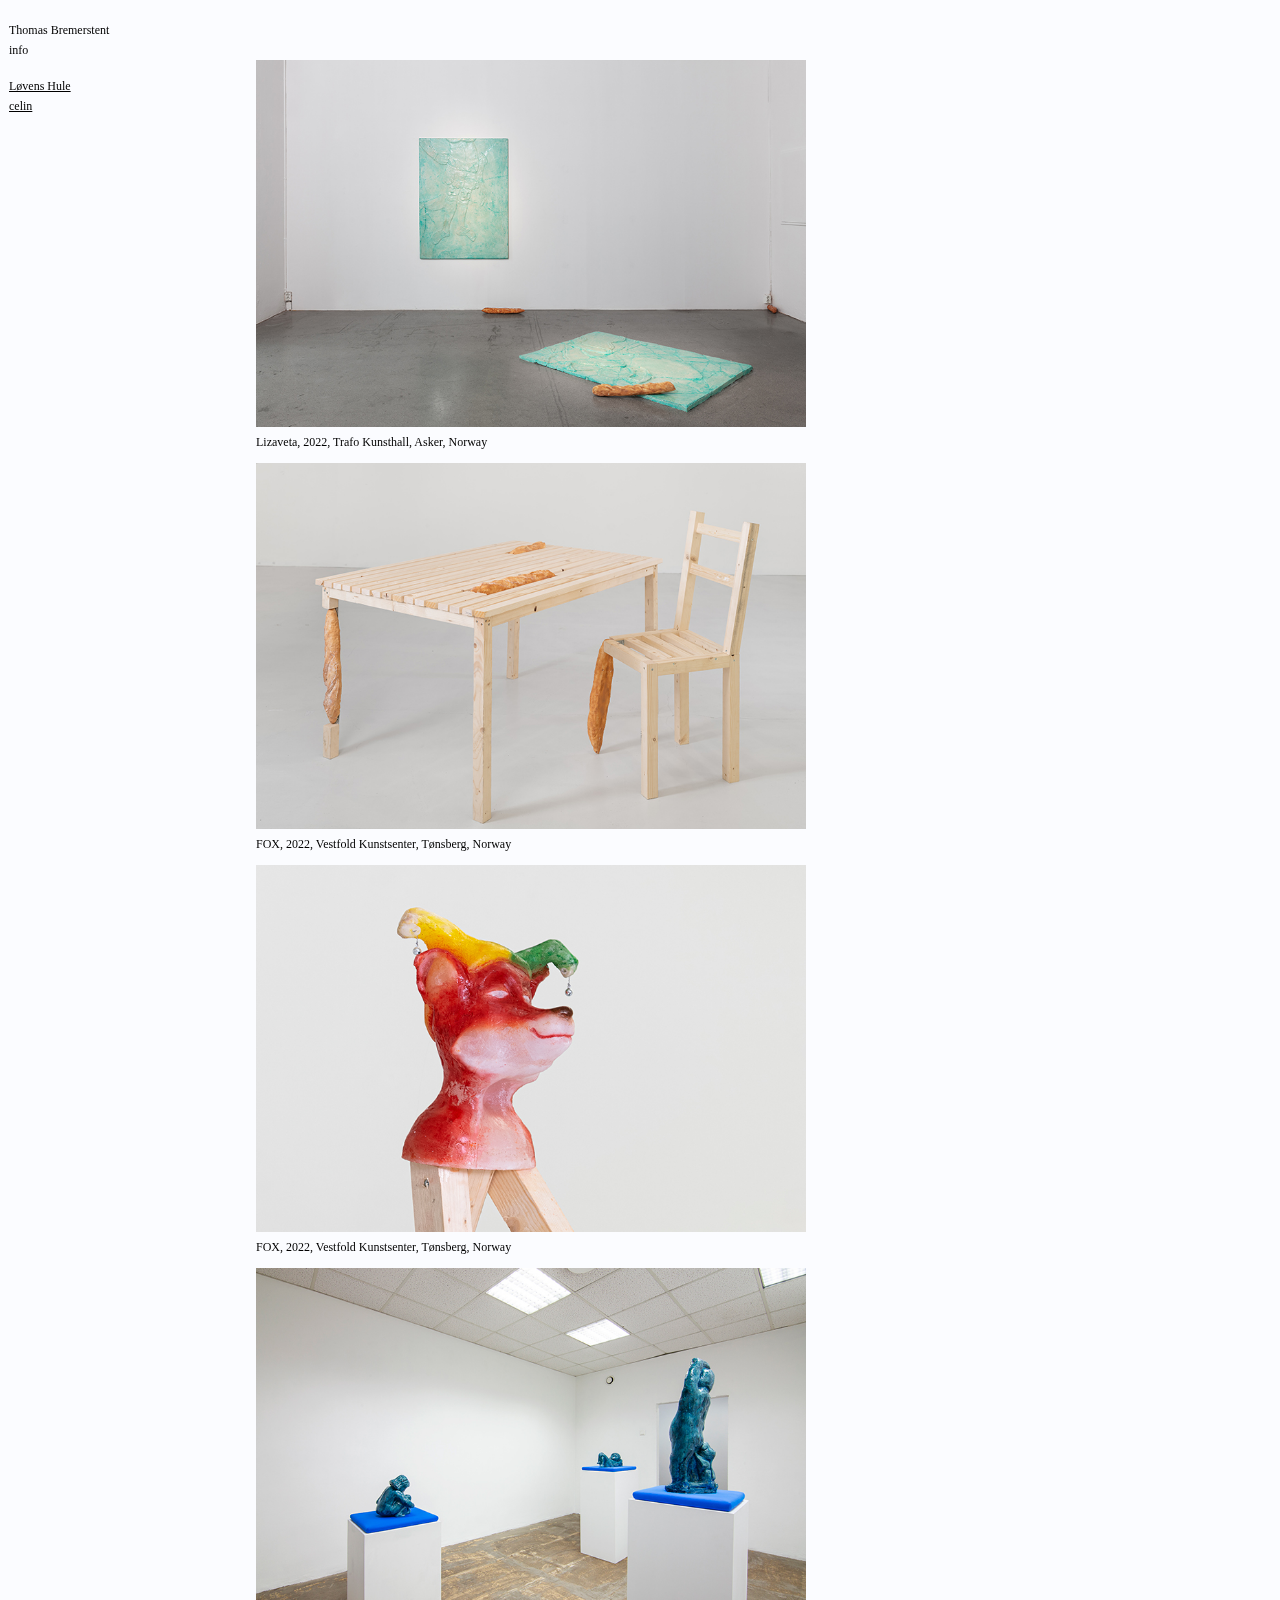
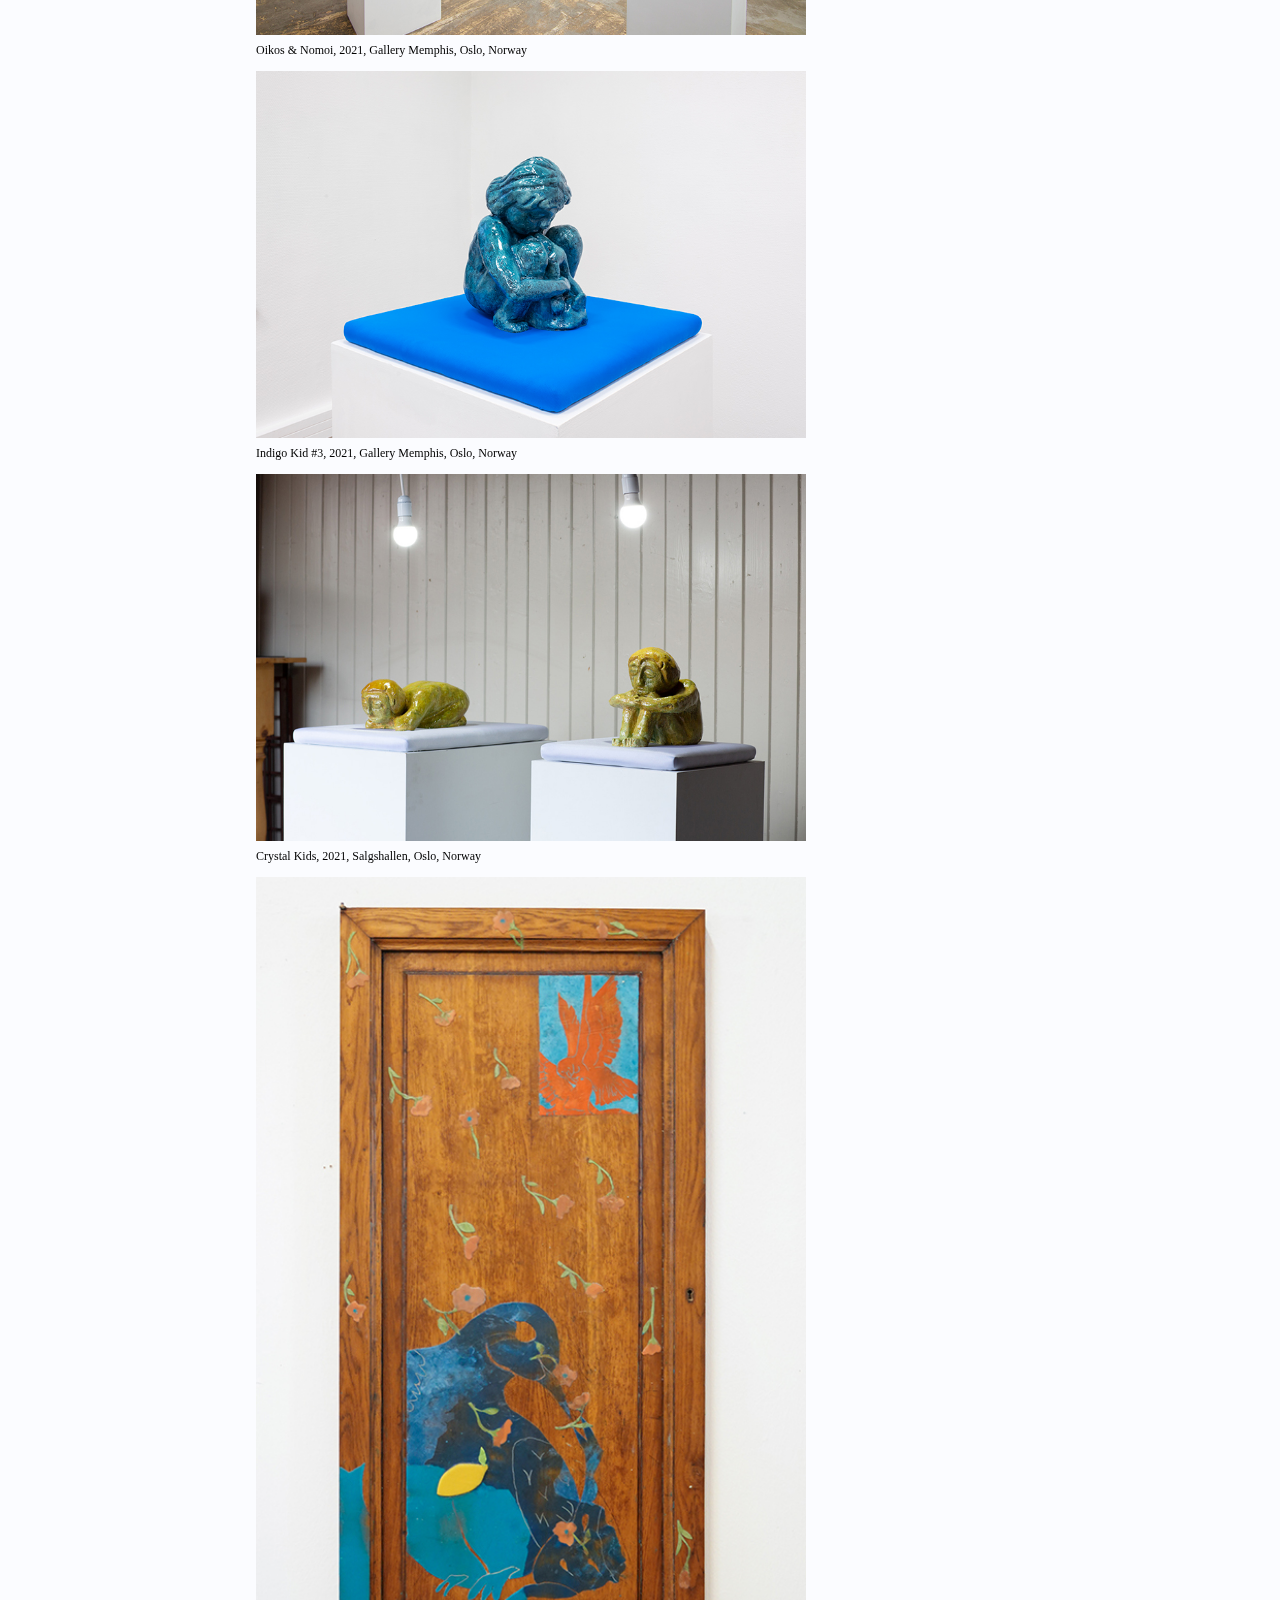
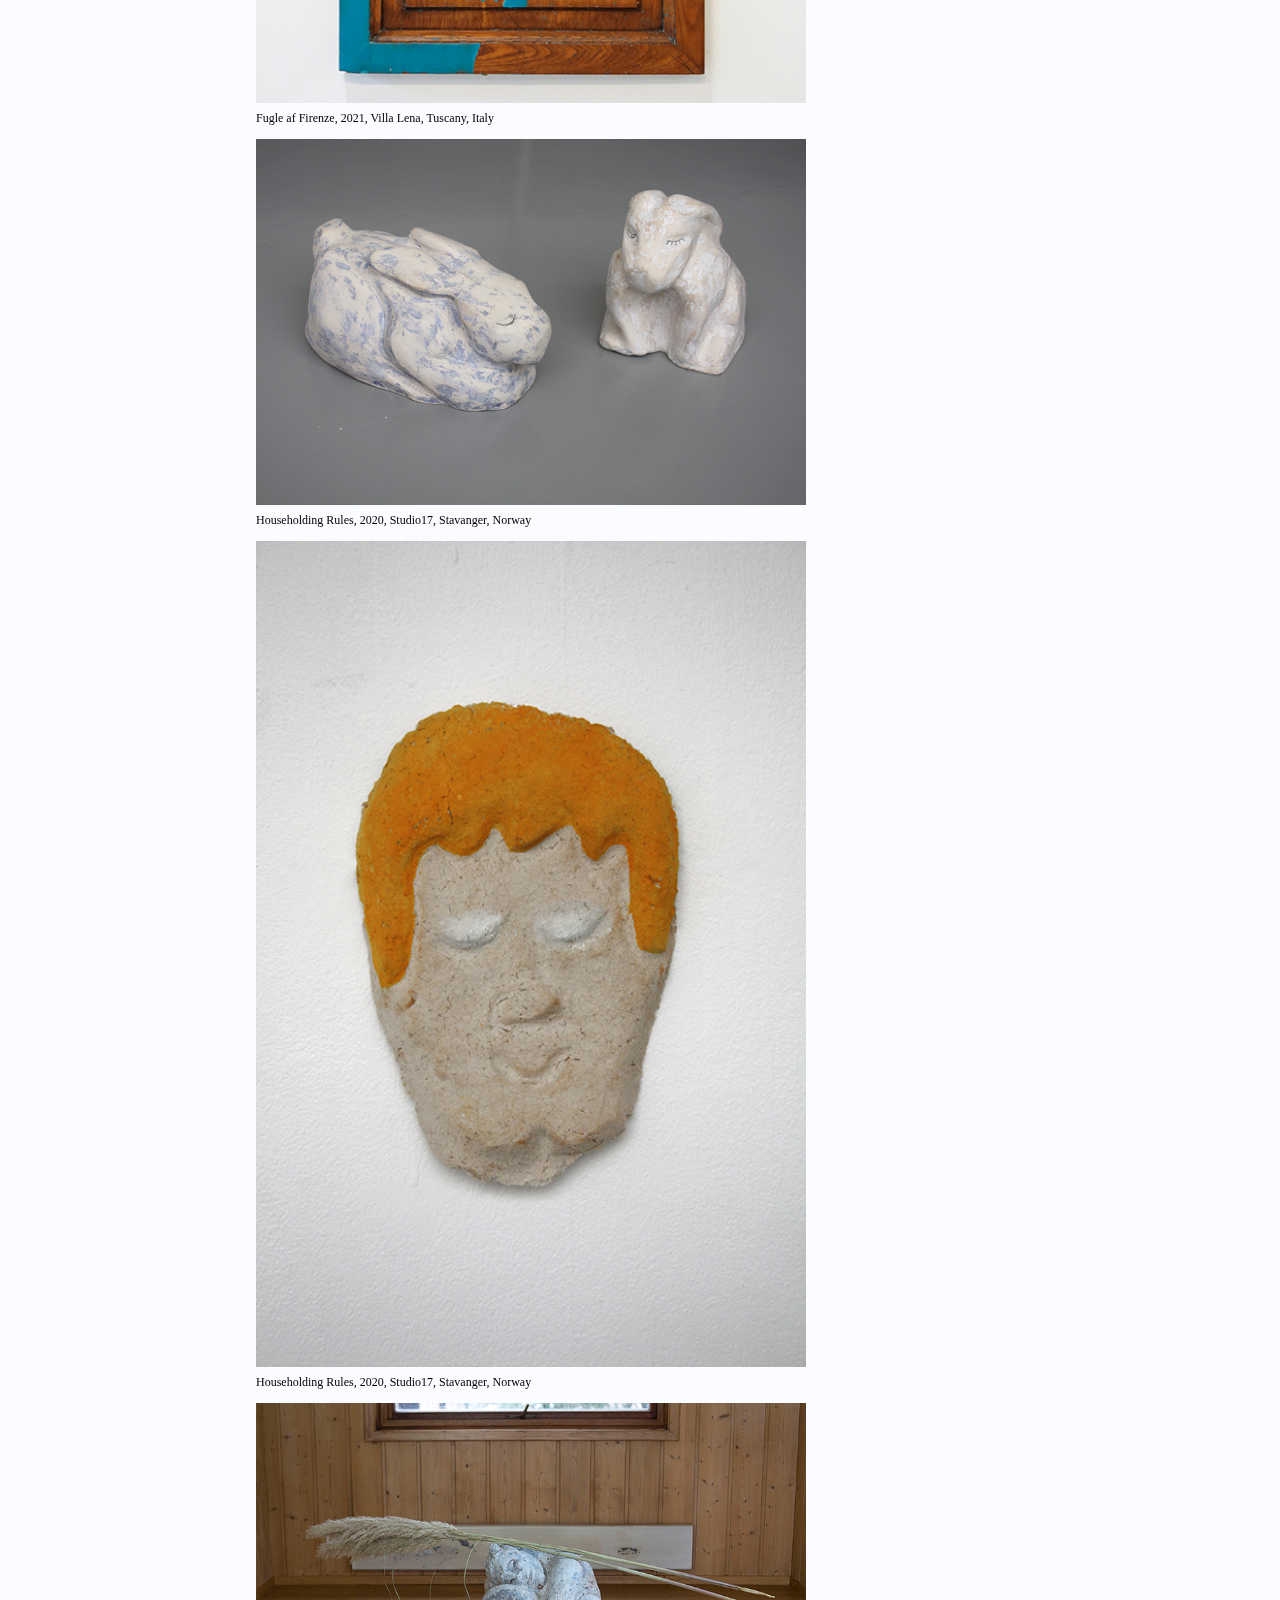
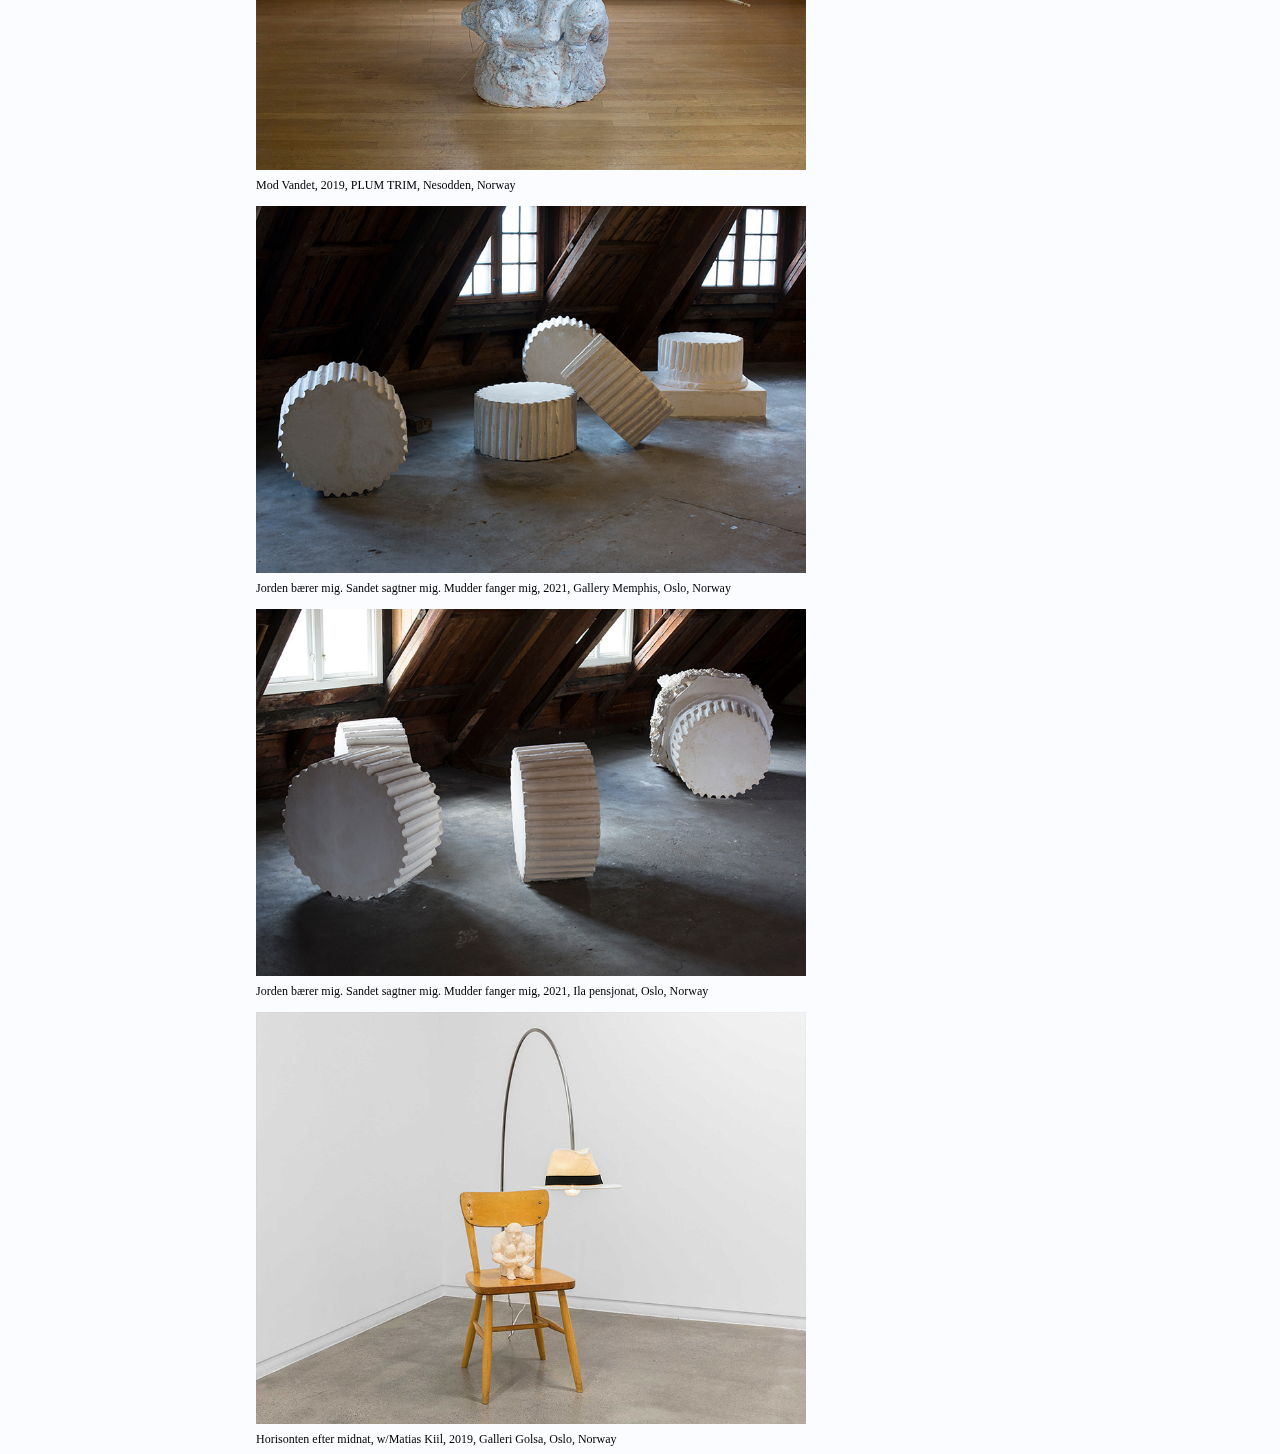
==== index.html @ 5656bb13 "update" ====
<!DOCTYPE html>
<html>
<head>
  <title>Thomas Bremerstent</title>
  <link rel="stylesheet" href="style.css">
  <link rel="shortcut icon" type="image/png" href="shortcutlogo.png">
  <meta name="description" content="Vilje Vestenfor">
  <meta name="viewport" content="width=device-width, initial-scale=1">
<style>
  body { 
    background-color: rgb(215, 229, 255, 0.1);
  }

</style>

<script src="https://code.jquery.com/jquery-2.2.4.min.js" integrity="sha256-BbhdlvQf/xTY9gja0Dq3HiwQF8LaCRTXxZKRutelT44=" crossorigin="anonymous"></script>

</head>

<body>
  <div>
    <ul class="menu">
      <li><a href="index">Thomas Bremerstent</a></li>
      <li><a href="info">info</a></li>
      <br>
      <li><a href="https://www.loevenshule.gallery"><u>Løvens Hule</u></a></li>
      <li><a href="https://www.celin.info"><u>celin</u></a></li>
      </ul>
  </div>

  <div class="picturecontainer">
  
  <img style="width: 43vw;" src="billeder/lizaveta/liza_1.jpg">
  <p>Lizaveta, 2022, Trafo Kunsthall, Asker, Norway</p>
  <br>
  <img style="width: 43vw;" src="billeder/fox/fox_2.jpg">
  <p>FOX, 2022, Vestfold Kunstsenter, Tønsberg, Norway</p>
  <br>
  <img style="width: 43vw;" src="billeder/fox/fox_7.jpg">
  <p>FOX, 2022, Vestfold Kunstsenter, Tønsberg, Norway</p>
  <br>
  <img style="width: 43vw;" src="billeder/oikos&nomoi/indigo_1.jpg">
  <p>Oikos & Nomoi, 2021, Gallery Memphis, Oslo, Norway</p>
  <br>  
  <img style="width: 43vw;" src="billeder/oikos&nomoi/indigo_5.jpg">
  <p>Indigo Kid #3, 2021, Gallery Memphis, Oslo, Norway</p>
  <br>
  <img style="width: 43vw;" src="billeder/crystal_kids/crystal_1.jpg">
  <p>Crystal Kids, 2021, Salgshallen, Oslo, Norway</p>
  <br>
  <img style="width: 43vw;" src="billeder/fugle_af_firenze/bird_1.jpg">
  <p>Fugle af Firenze, 2021, Villa Lena, Tuscany, Italy</p>
  <br>
  <img style="width: 43vw;" src="billeder/householding_rules/hare_1_2.jpg">
  <p>Householding Rules, 2020, Studio17, Stavanger, Norway</p>
  <br>
  <img style="width: 43vw;" src="billeder/householding_rules/man_banker.jpg">
  <p>Householding Rules, 2020, Studio17, Stavanger, Norway</p>
  <br>
  <img style="width: 43vw;" src="billeder/mod_vandet/mod_vandet.jpg">
  <p> Mod Vandet, 2019, PLUM TRIM, Nesodden, Norway</p>
  <br> 
  <img style="width: 43vw;" src="billeder/jorden/jorden_1.jpg">
  <p>Jorden bærer mig. Sandet sagtner mig. Mudder fanger mig, 2021, Gallery Memphis, Oslo, Norway</p>
  <br>
  <img style="width: 43vw;" src="billeder/jorden/jorden_4.jpg">
  <p>Jorden bærer mig. Sandet sagtner mig. Mudder fanger mig, 2021, Ila pensjonat, Oslo, Norway</p>
  <br>
  <img style="width: 43vw;" src="billeder/midnat/midnat.jpg">
  <p> Horisonten efter midnat, w/Matias Kiil, 2019, Galleri Golsa, Oslo, Norway <br> 
</div>


  </div>


</body>
---- style.css ----
html, body {
    width: 100%;
    margin: 0;
    padding: 0;
    min-height: 100%;
}

.maillink {
    text-decoration: none;
    color: black;
}
  .maillink:hover {
    text-decoration: underline;
    color: blue;
  }

.menu {
  list-style-type: none;
  left: -31px;
  top: 8px;
  position: fixed;
  font-size: 12px;
}

.menu li a {
  line-height: 1.7;
  color: black;
  text-decoration: none;
}

  .menu:link {
    text-decoration: none;
  }

  .menu:visited {
    text-decoration: none;
  }

  .menu a:hover {
  text-decoration: none;
  }

.container {
  line-height: 120%; 
  position:absolute;
  top:120px;
  left:22vw;
  font-size: 14px;
  width:;
}

.picturecontainer {
  position: relative;
  padding-top: 60px;
  padding-left: 20vw;
  width: 80vw;
  text-align: left;
  line-height: 0.5; 
  font-size: 12px;
}

.dropbtn {
  border: none;
  cursor: pointer;
  color: blue;
}

.dropbtn:hover {
  text-decoration: underline;
}

.dropdown {
  position: absolute;
  padding-top: 0vw;
  width: ;
  margin: 0 auto;
}

.dropdown-content {
  margin-top: 0vw;
  width: ;
  display: none;
  position: relative;
  overflow: auto;
  z-index: 1;
}


.dropdown-content a {
  display: block;
  padding: ;
  color: black;
}

.show {display: block;}
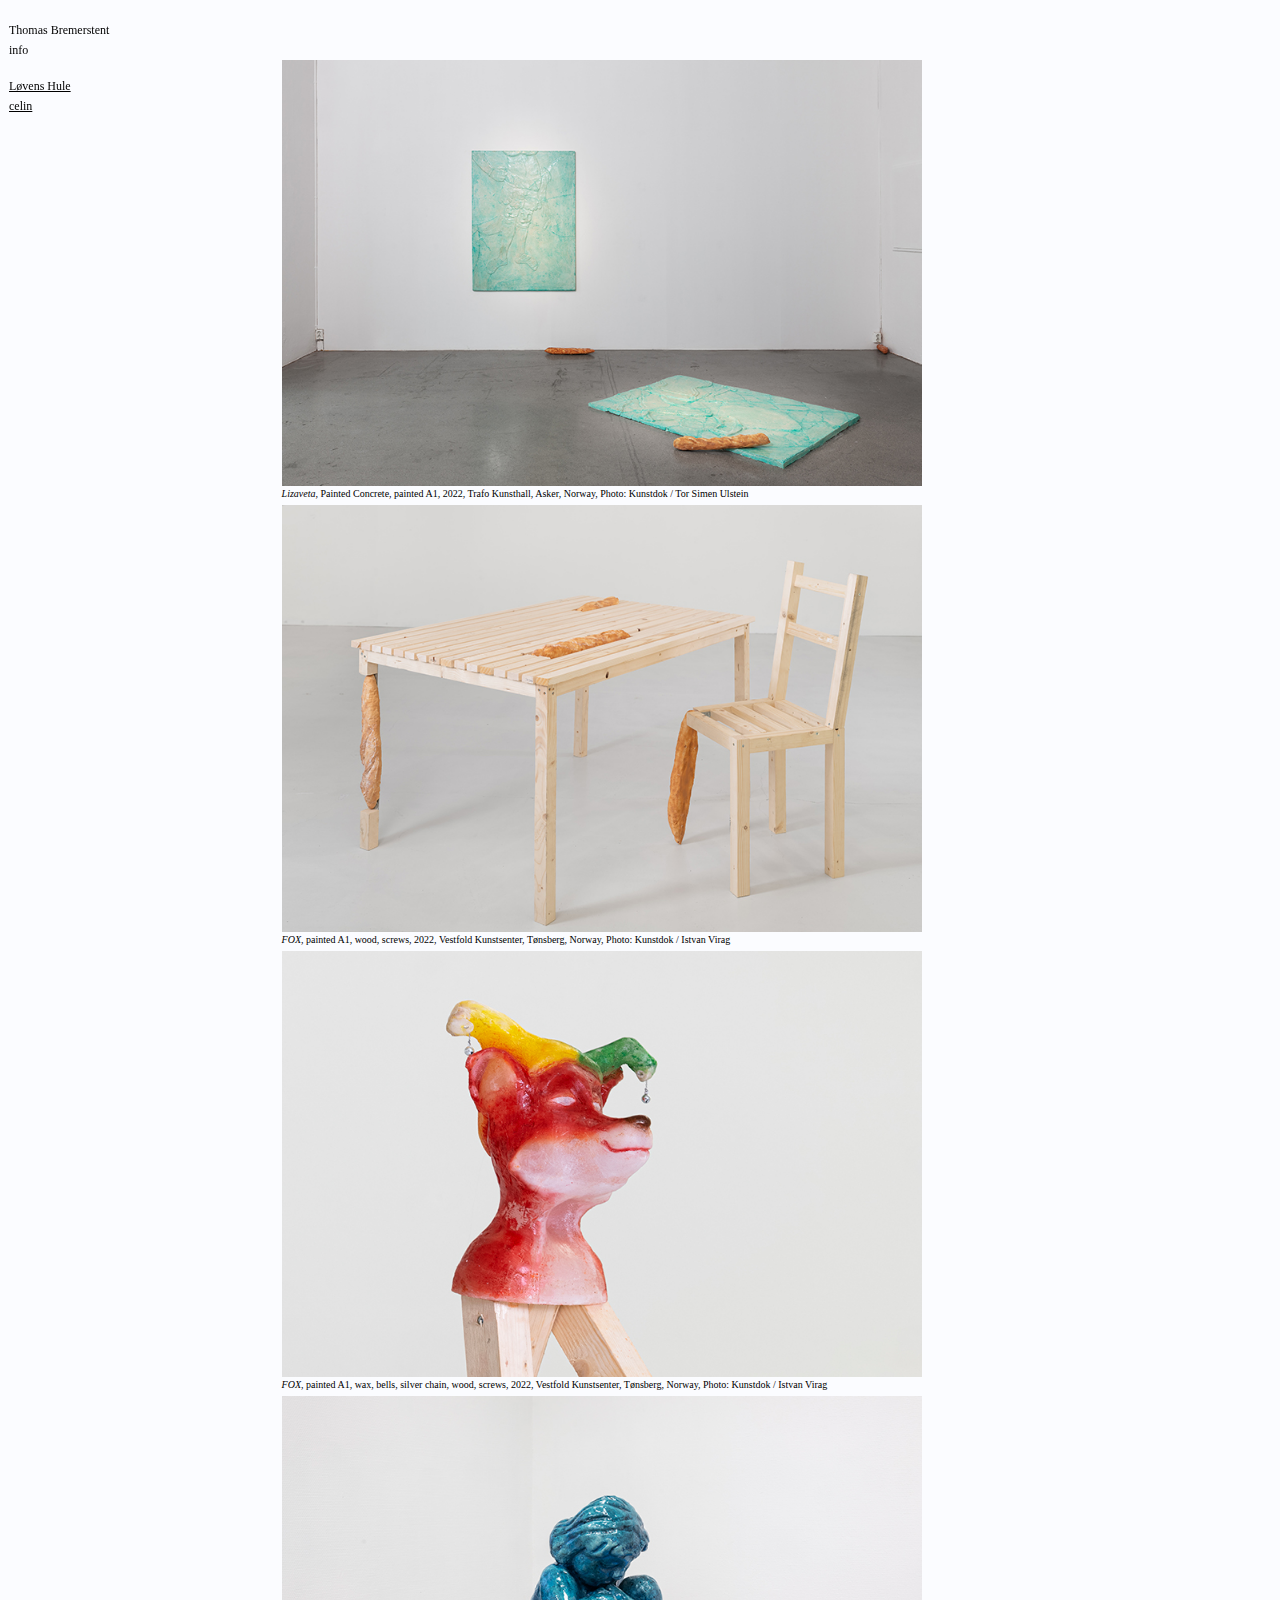
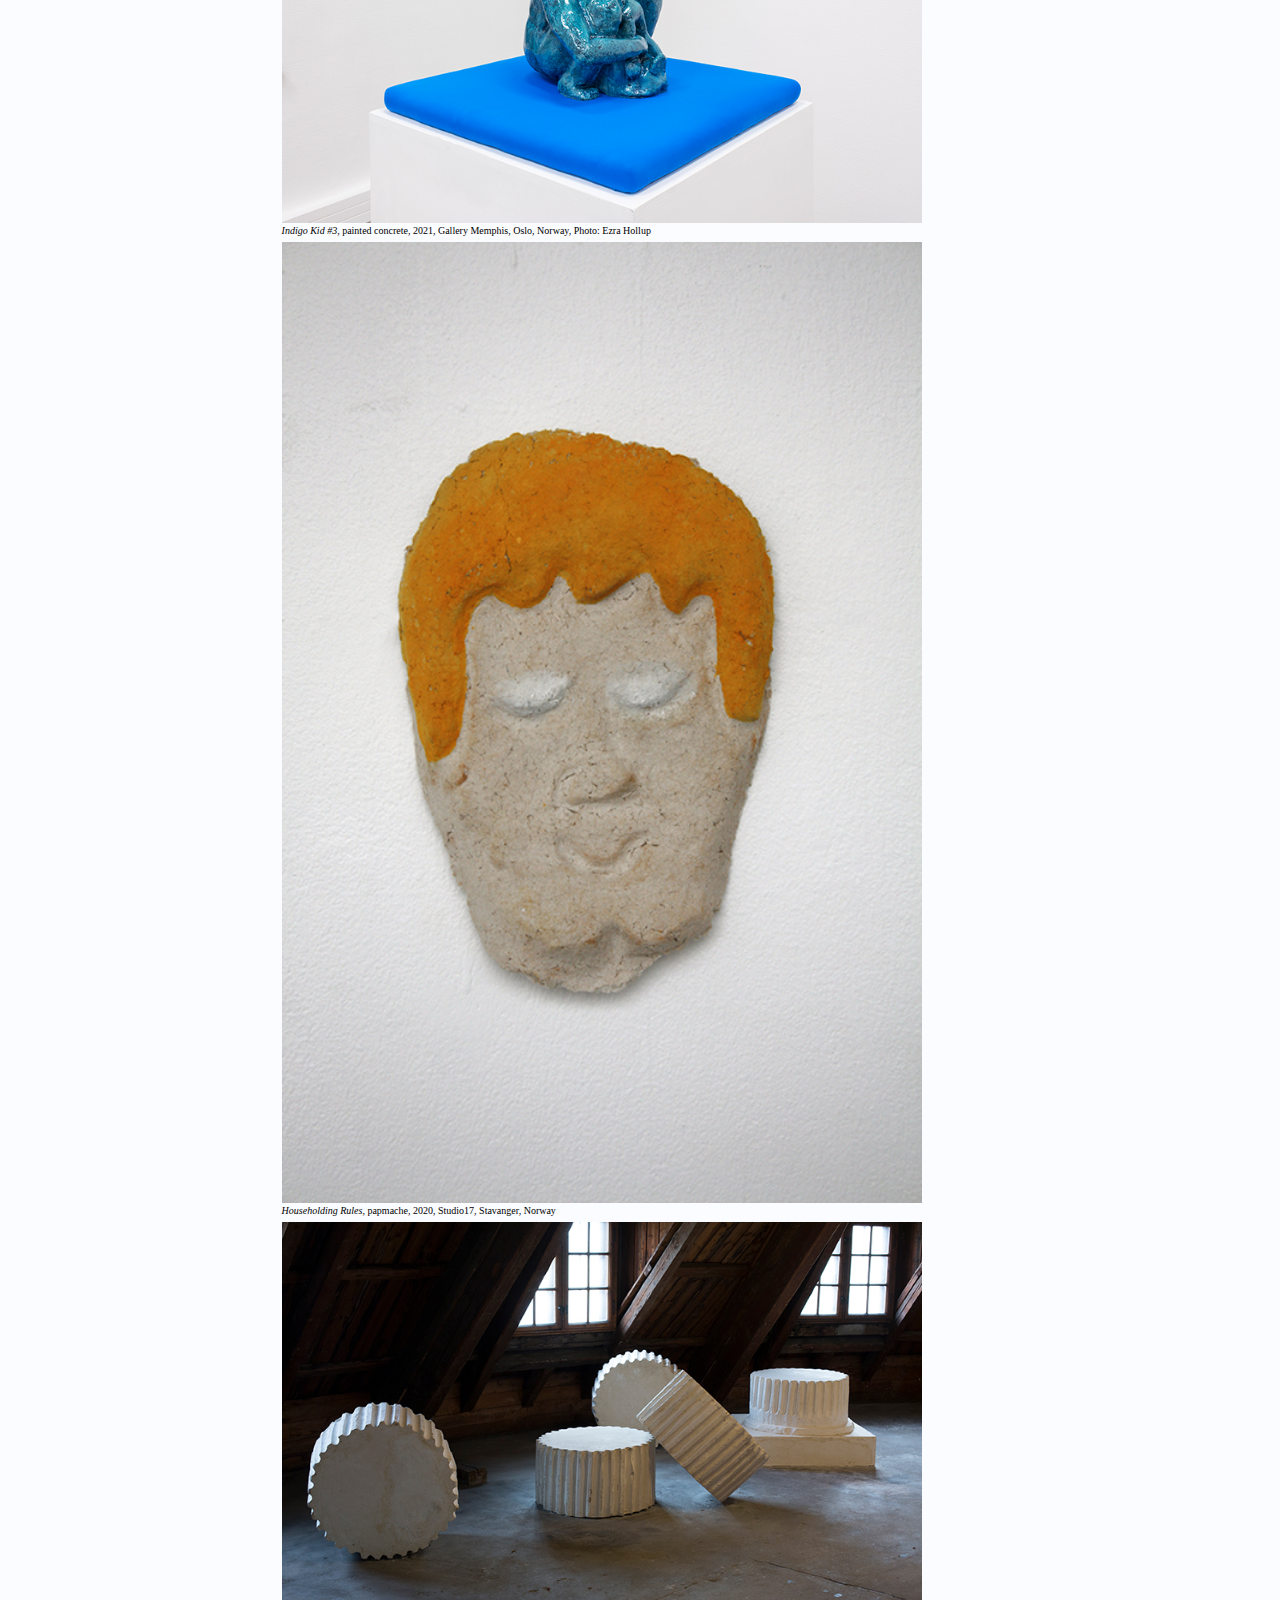
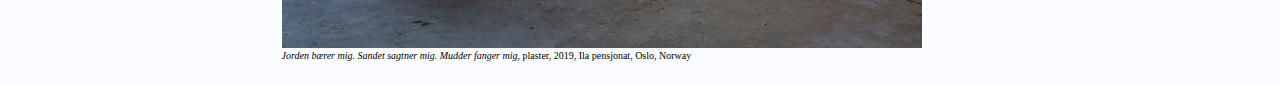
==== commit f52596d2: "update" ====
--- a/index.html
+++ b/index.html
@@ -4,7 +4,7 @@
   <title>Thomas Bremerstent</title>
   <link rel="stylesheet" href="style.css">
   <link rel="shortcut icon" type="image/png" href="shortcutlogo.png">
-  <meta name="description" content="Vilje Vestenfor">
+  <meta name="description" content="Thomas Bremerstent">
   <meta name="viewport" content="width=device-width, initial-scale=1">
 <style>
   body { 
@@ -30,44 +30,23 @@
 
   <div class="picturecontainer">
   
-  <img style="width: 43vw;" src="billeder/lizaveta/liza_1.jpg">
-  <p>Lizaveta, 2022, Trafo Kunsthall, Asker, Norway</p>
-  <br>
-  <img style="width: 43vw;" src="billeder/fox/fox_2.jpg">
-  <p>FOX, 2022, Vestfold Kunstsenter, Tønsberg, Norway</p>
-  <br>
-  <img style="width: 43vw;" src="billeder/fox/fox_7.jpg">
-  <p>FOX, 2022, Vestfold Kunstsenter, Tønsberg, Norway</p>
-  <br>
-  <img style="width: 43vw;" src="billeder/oikos&nomoi/indigo_1.jpg">
-  <p>Oikos & Nomoi, 2021, Gallery Memphis, Oslo, Norway</p>
-  <br>  
-  <img style="width: 43vw;" src="billeder/oikos&nomoi/indigo_5.jpg">
-  <p>Indigo Kid #3, 2021, Gallery Memphis, Oslo, Norway</p>
-  <br>
-  <img style="width: 43vw;" src="billeder/crystal_kids/crystal_1.jpg">
-  <p>Crystal Kids, 2021, Salgshallen, Oslo, Norway</p>
-  <br>
-  <img style="width: 43vw;" src="billeder/fugle_af_firenze/bird_1.jpg">
-  <p>Fugle af Firenze, 2021, Villa Lena, Tuscany, Italy</p>
-  <br>
-  <img style="width: 43vw;" src="billeder/householding_rules/hare_1_2.jpg">
-  <p>Householding Rules, 2020, Studio17, Stavanger, Norway</p>
-  <br>
-  <img style="width: 43vw;" src="billeder/householding_rules/man_banker.jpg">
-  <p>Householding Rules, 2020, Studio17, Stavanger, Norway</p>
-  <br>
-  <img style="width: 43vw;" src="billeder/mod_vandet/mod_vandet.jpg">
-  <p> Mod Vandet, 2019, PLUM TRIM, Nesodden, Norway</p>
+  <img style="width: 50vw;" src="billeder/lizaveta/liza_1.jpg">
+  <span class="caption"><i>Lizaveta</i>, Painted Concrete, painted A1, 2022, Trafo Kunsthall, Asker, Norway, Photo: Kunstdok / Tor Simen Ulstein </span>
+  <img style="width: 50vw;" src="billeder/fox/fox_2.jpg">
+ <span class="caption"><i>FOX</i>, painted A1, wood, screws, 2022, Vestfold Kunstsenter, Tønsberg, Norway, Photo: Kunstdok / Istvan Virag </span>
+
+  <img style="width: 50vw;" src="billeder/fox/fox_7.jpg">
+ <span class="caption"><i>FOX</i>, painted A1, wax, bells, silver chain, wood, screws, 2022, Vestfold Kunstsenter, Tønsberg, Norway, Photo: Kunstdok / Istvan Virag</span>
+
+  <img style="width: 50vw;" src="billeder/oikos&nomoi/indigo_5.jpg">
+ <span class="caption"><i>Indigo Kid #3</i>, painted concrete, 2021, Gallery Memphis, Oslo, Norway, Photo: Ezra Hollup</span>
+
+  <img style="width: 50vw;" src="billeder/householding_rules/man_banker.jpg">
+ <span class="caption"><i>Householding Rules</i>, papmache, 2020, Studio17, Stavanger, Norway</span>
+
+  <img style="width: 50vw;" src="billeder/jorden/jorden_1.jpg">
+ <span class="caption"><i>Jorden bærer mig. Sandet sagtner mig. Mudder fanger mig</i>, plaster, 2019, Ila pensjonat, Oslo, Norway</span>
   <br> 
-  <img style="width: 43vw;" src="billeder/jorden/jorden_1.jpg">
-  <p>Jorden bærer mig. Sandet sagtner mig. Mudder fanger mig, 2021, Gallery Memphis, Oslo, Norway</p>
-  <br>
-  <img style="width: 43vw;" src="billeder/jorden/jorden_4.jpg">
-  <p>Jorden bærer mig. Sandet sagtner mig. Mudder fanger mig, 2021, Ila pensjonat, Oslo, Norway</p>
-  <br>
-  <img style="width: 43vw;" src="billeder/midnat/midnat.jpg">
-  <p> Horisonten efter midnat, w/Matias Kiil, 2019, Galleri Golsa, Oslo, Norway <br> 
 </div>
 
 
--- a/style.css
+++ b/style.css
@@ -52,11 +52,15 @@
 .picturecontainer {
   position: relative;
   padding-top: 60px;
-  padding-left: 20vw;
-  width: 80vw;
-  text-align: left;
-  line-height: 0.5; 
-  font-size: 12px;
+  margin-left: 22vw;
+  width: 43vw;
+}
+
+.caption {
+    display: block;
+    font-size: 10px;
+    margin-top: -2px;
+    padding-bottom: 6px;
 }
 
 .dropbtn {
